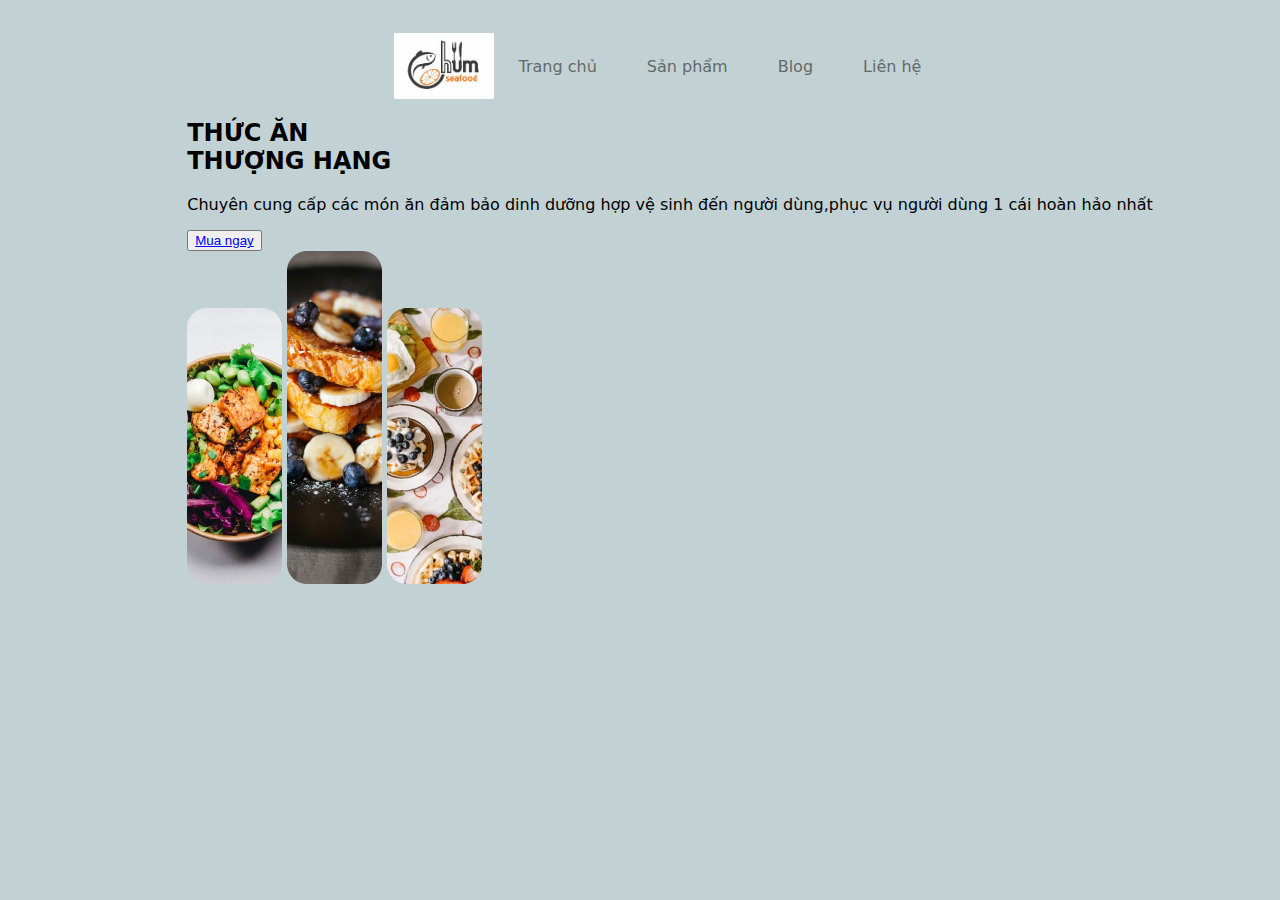
==== index.html @ 9546a409 "CaseStudy" ====
<!DOCTYPE html>
<html lang="en">
<head>
    <meta charset="UTF-8">
    <meta name="viewport" content="width=device-width, initial-scale=1.0">
    <title>Home</title>
    <link rel="stylesheet" href="/style.css">
</head>
<div id="header_fas">
    <div id="menu">
        <img class="logo" src="/OIP.jpg" alt="">
        <div class="item">
            <a href="/home.html">Trang chủ</a>
        </div>
        <div class="item">
            <a href="/index.html">Sản phẩm</a>
        </div>
        <div class="item">
            <a href="/blog.html">Blog</a>
        </div>
        <div class="item">
            <a href="/contact.html">Liên hệ</a>
        </div>
    </div>
<body>
        <div id="banner">
            <div class="box-left">
                <h2>
                    <span>THỨC ĂN</span>
                    <br>
                    <span>THƯỢNG HẠNG</span>
                </h2>
                <p>Chuyên cung cấp các món ăn đảm bảo dinh dưỡng
                    hợp vệ sinh đến người dùng,phục vụ người dùng 1 cái
                    hoàn hảo nhất</p>
                <button><a href="/index.html">Mua ngay</a></button>
            </div>
            <div class="box-right">
                <img src="/img_1.png" alt="">
                <img src="/img_2.png" alt="">
                <img src="/img_3.png" alt="">
            </div>
        </div>
</body>
</html>
---- style.css ----
body{
    background-color: hwb(184 76% 17%);
    font-family: system-ui;
}
.container{
    width: 1000px;
    margin: auto;
    transition: 0.5s; 
}   
/*  */
#header_fas {
  width: 100%; 
  padding:0px 30px;
   margin-top:33px; 
  display: flex;
  flex-direction: column;
  justify-content: space-between;
  align-items: center;    
}
#header_fas .logo{
    display: flex;
    width: 100px; 
    height: auto;
}
#menu {
  list-style:none;
  display: flex;
}
 
 #menu .item {
  margin:0px 25px;
  display: flex;
} 

#menu .item a {
  color:#626A67;
  text-decoration: none;
  display: flex;
  align-items: center;
  
}


/*  */
header{
    display: grid;
    grid-template-columns: 1fr 50px;
    margin-top: 50px;
}
header .shopping{
    position: relative;
    text-align: right;
}
header .shopping img{
    width: 40px;
}
header .shopping span{
    background: red;
    border-radius: 50%;
    display: flex;
    justify-content: center;
    align-items: center;
    color: #fff;
    position: absolute;
    top: -5px;
    left: 80%;
    padding: 3px 10px;
}
.list{
    display: grid;
    grid-template-columns: repeat(3, 1fr);
    column-gap: 20px;
    row-gap: 20px;
    margin-top: 50px;
}
.list .item{
    text-align: center;
    background-color: #DCE0E1;
    padding: 20px;
    box-shadow: 0 50px 50px #757676;
    letter-spacing: 1px;
}
.list .item img{
    width: 90%;
    height: 500px;
    object-fit: cover;
}
.list .item :hover{
margin-top: 2px;

}
.list .item .title{
    font-weight: 600;
}
.list .item .price{
    margin: 10px;
}
.list .item button{
    background-color: #1C1F25;
    color: #fff;
    width: 100%;
    padding: 10px;
}
.list .item button:hover{
    background:orange;
}
.card{
    position: fixed;
    top:0;
    left: 100%;
    width: 500px;
    background-color: #453E3B;
    height: 100vh;
    transition: 0.5s;
}
.active .card{
    left: calc(100% - 500px);
    overflow: scroll;
}
.active .container{
   transform: translateX(-200px);
}
.card h1{
    color: #E8BC0E;
    font-weight: 100;
    margin: 0;
    padding: 0 20px;
    height: 80px;
    display: flex;
    align-items: center;
    
}
.card .checkOut{
    position: absolute;
    bottom: 0;
    width: 100%;
    display: grid;
    grid-template-columns: repeat(2, 1fr);

}
.card .checkOut div{
    background-color: #E8BC0E;
    width: 100%;
    height: 70px;
    display: flex;
    justify-content: center;
    align-items: center;
    font-weight: bold;
    cursor: pointer;
    
}
.card .checkOut div:nth-child(2){
    background-color: #1C1F25;
    color: #fff;
    
}
.listCard li{
    display: grid;
    grid-template-columns: 100px repeat(3, 1fr);
    color: #fff;
    row-gap: 10px;
}
.listCard li div{
    display: flex;
    justify-content: center;
    align-items: center;
}
.listCard li img{
    width: 90%;
}
.listCard li button{
    background-color: #fff5;
    border: none;
}
.listCard .count{
    margin: 0 10px;
    
  }
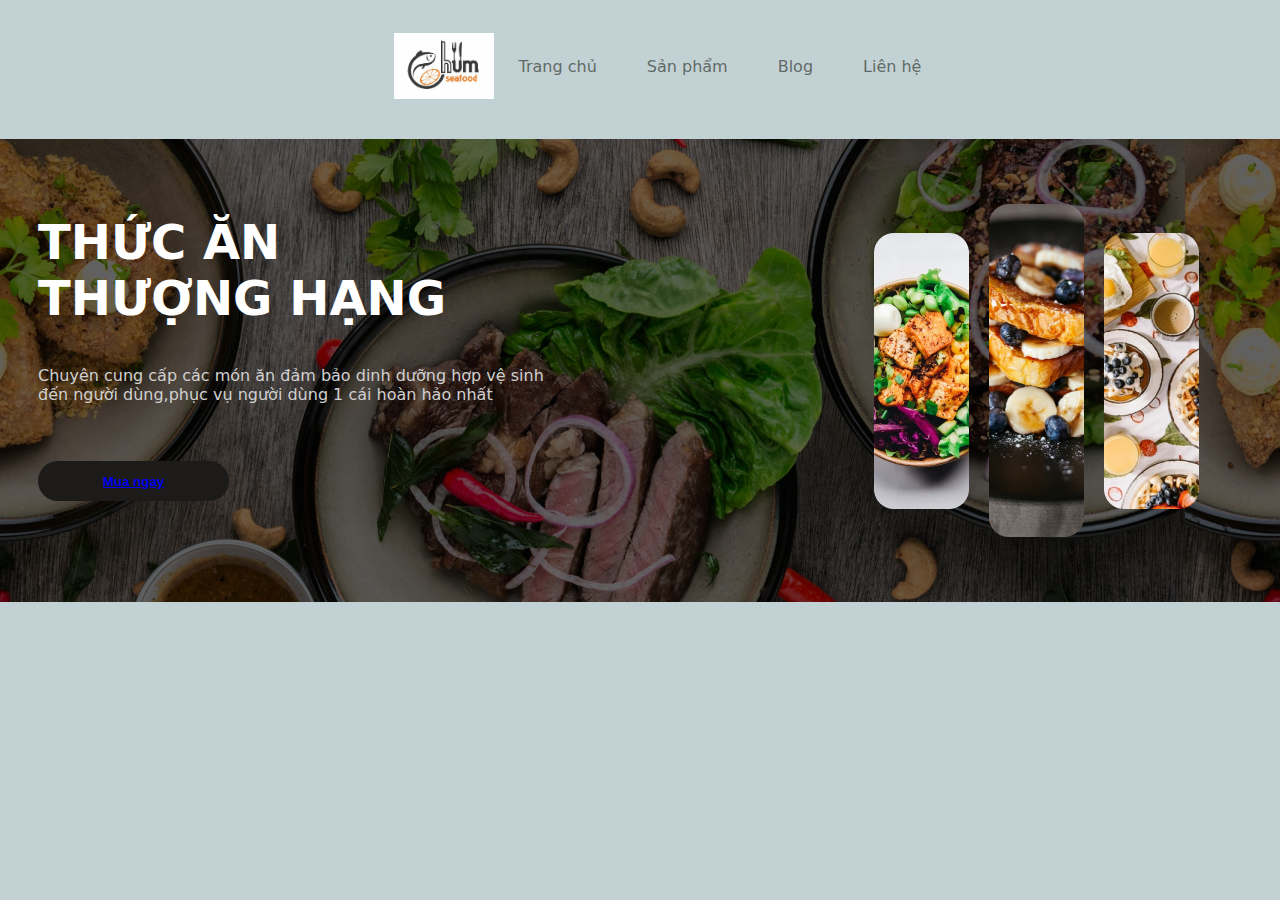
==== commit d1549e46: "CaseStudy" ====
--- a/index.html
+++ b/index.html
@@ -4,22 +4,22 @@
     <meta charset="UTF-8">
     <meta name="viewport" content="width=device-width, initial-scale=1.0">
     <title>Home</title>
-    <link rel="stylesheet" href="/style.css">
+    <link rel="stylesheet" href="./style.css">
 </head>
 <div id="header_fas">
     <div id="menu">
-        <img class="logo" src="/OIP.jpg" alt="">
+        <img class="logo" src="./img/OIP.jpg" alt="">
         <div class="item">
-            <a href="/home.html">Trang chủ</a>
+            <a href="./index.html">Trang chủ</a>
         </div>
         <div class="item">
-            <a href="/index.html">Sản phẩm</a>
+            <a href="./sanpham.html">Sản phẩm</a>
         </div>
         <div class="item">
-            <a href="/blog.html">Blog</a>
+            <a href="./blog.html">Blog</a>
         </div>
         <div class="item">
-            <a href="/contact.html">Liên hệ</a>
+            <a href="./contact.html">Liên hệ</a>
         </div>
     </div>
 <body>
@@ -33,12 +33,12 @@
                 <p>Chuyên cung cấp các món ăn đảm bảo dinh dưỡng
                     hợp vệ sinh đến người dùng,phục vụ người dùng 1 cái
                     hoàn hảo nhất</p>
-                <button><a href="/index.html">Mua ngay</a></button>
+                <button><a href="./sanpham.html">Mua ngay</a></button>
             </div>
             <div class="box-right">
-                <img src="/img_1.png" alt="">
-                <img src="/img_2.png" alt="">
-                <img src="/img_3.png" alt="">
+                <img src="./img/img_1.png" alt="">
+                <img src="./img/img_2.png" alt="">
+                <img src="./img/img_3.png" alt="">
             </div>
         </div>
 </body>
--- a/style.css
+++ b/style.css
@@ -39,6 +39,78 @@
   align-items: center;
   
 }
+#banner {
+    width: 100%;
+    background-image :url("./img/banner.png");
+    height: 463px;
+    margin-top:40px;
+    display: flex;
+    padding:0px 133px;
+    position:relative;
+}
+
+#banner .box-left ,#banner .box-right {
+    width: 50%;
+}
+
+#banner  .box-left h2 {
+    font-size:48px;
+    margin-top:75px;
+    color:#fff;
+}
+
+#banner .box-left p {
+    color:#D0D0D0;
+}
+
+#banner .box-left button {
+    width: 191px;
+    height: 40px;
+    margin-top:41px;
+    background:#1d1a1a;
+    border:none;
+    outline:none;
+    color:#fff;
+    font-weight: bold;
+    border-radius: 20px;
+    transition:0.4s;
+}
+
+#banner .box-left button:hover {
+    background:orange;
+}
+#banner .box-right {
+    padding-left:200px;
+    display: flex;
+    justify-content: center;
+    align-items: center;
+}
+#banner .box-right img {
+    margin:0px 10px;
+    animation :animation 3s infinite linear; 
+}
+#banner .box-right img:nth-child(1)
+{
+    animation-delay: 0.5s;
+}
+#banner .box-right img:nth-child(2)
+{
+    
+    animation-delay: 1s;
+}
+@keyframes animation {
+    0%{
+        transform:translateY(0px);
+    }
+    50%{
+        transform: translateY(-10px);
+    }
+    100%{
+        transform: translateY(0px);
+    }
+    
+}
+
 
 
 /*  */
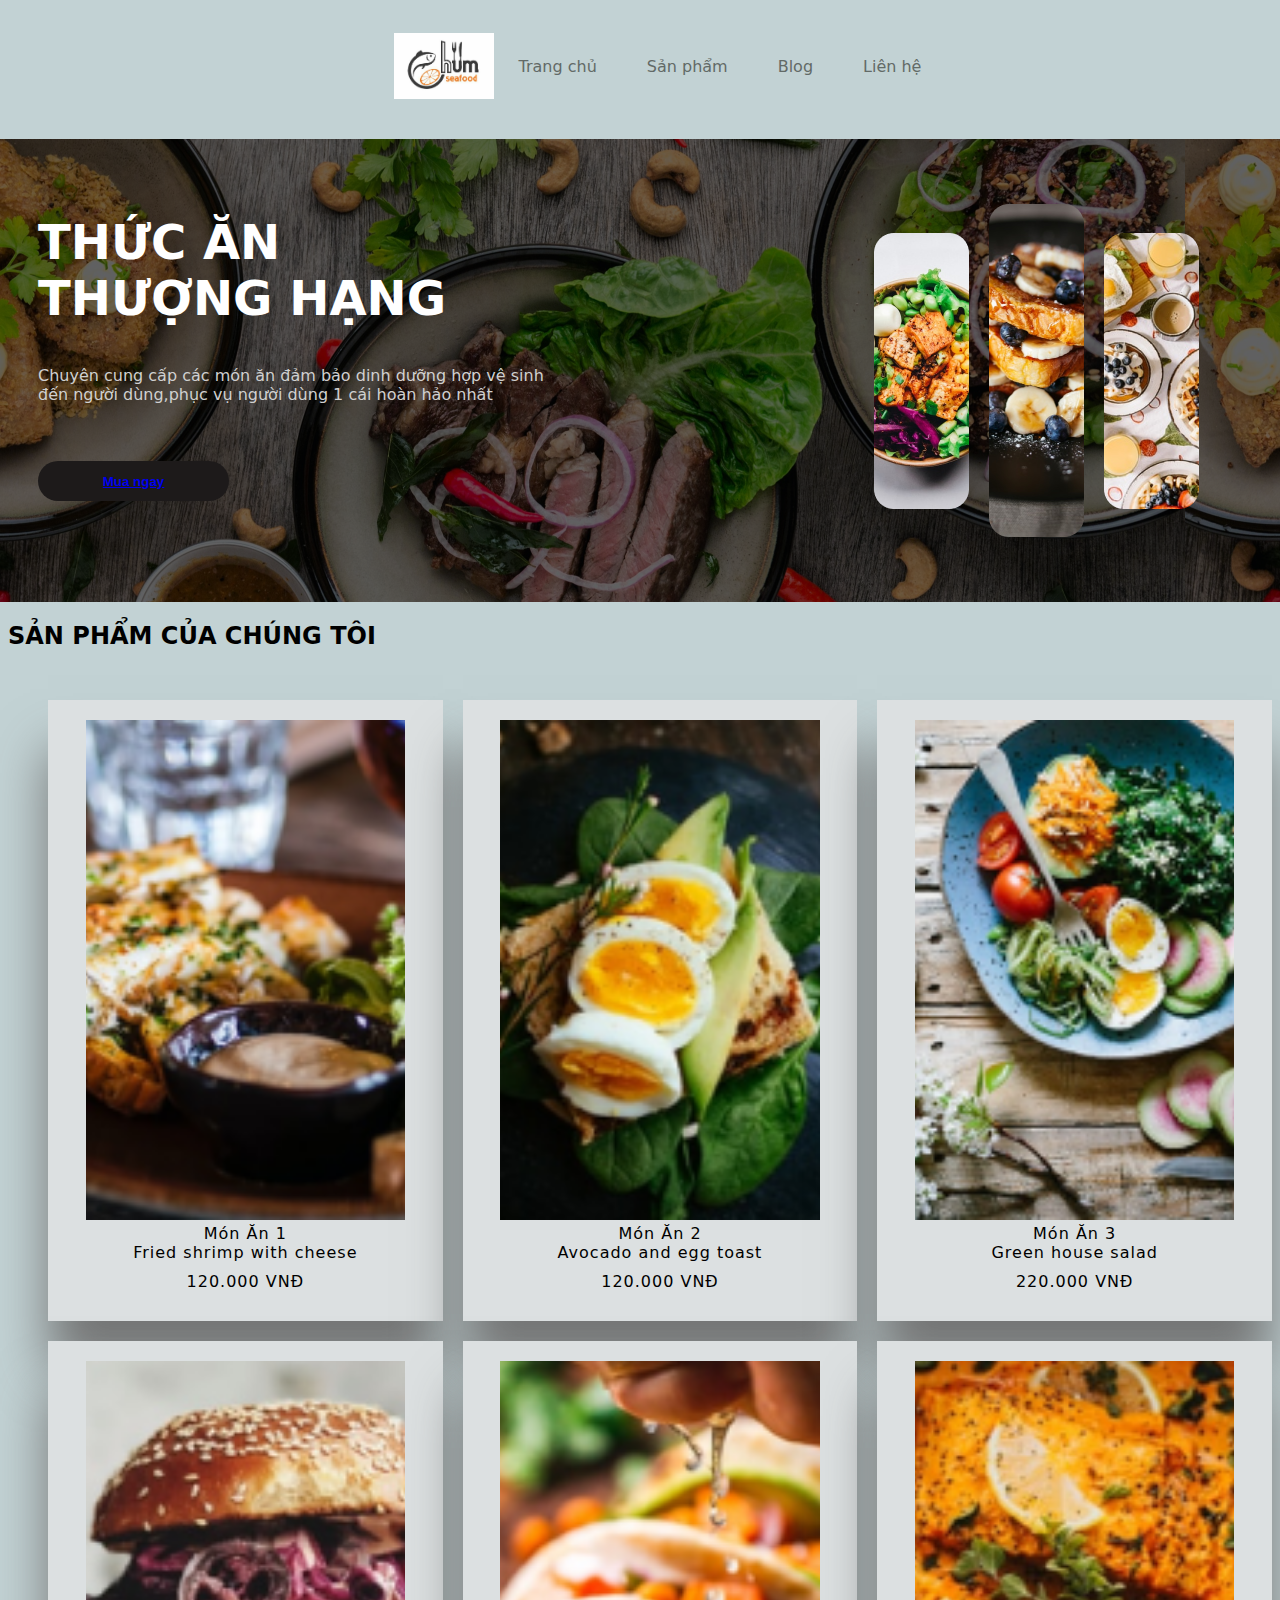
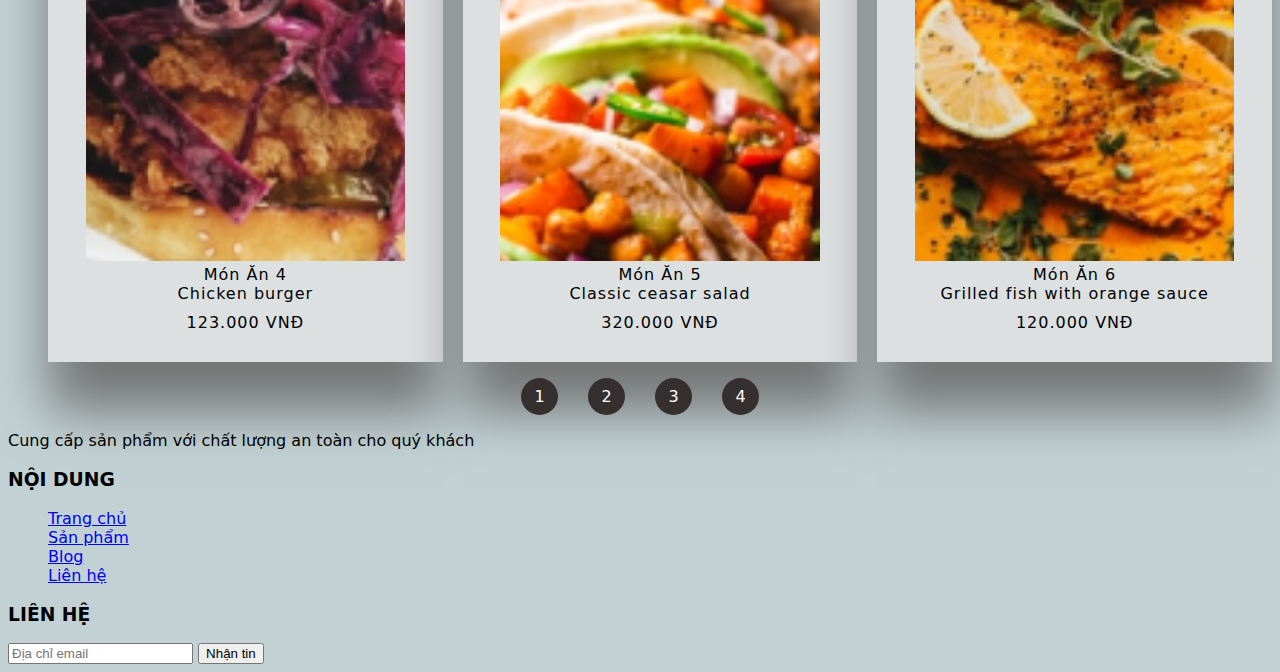
==== commit f432c407: "CaseStudy" ====
--- a/index.html
+++ b/index.html
@@ -41,5 +41,95 @@
                 <img src="./img/img_3.png" alt="">
             </div>
         </div>
+    </div>
+        <h2>SẢN PHẨM CỦA CHÚNG TÔI</h2>
+        <ul class="list">
+            <div class="item">
+                <a href="./sanpham.html"><img src="./img/product_1.png" alt=""></a>
+                <div class="name">Món Ăn 1</div>
+                <div class="desc">Fried shrimp with cheese</div>
+                <div class="price">120.000 VNĐ</div>
+            </div>
+
+
+            <div class="item">
+                <a href="./sanpham.html"><img src="./img/product_2.png" alt=""></a>
+                <div class="name">Món Ăn 2</div>
+                <div class="desc">Avocado and egg toast</div>
+                <div class="price">120.000 VNĐ</div>
+            </div>
+
+
+            <div class="item">
+                <a href="./sanpham.html"><img src="./img/product_3.png" alt=""></a>
+                <div class="name">Món Ăn 3</div>
+                <div class="desc">Green house salad</div>
+                <div class="price">220.000 VNĐ</div>
+            </div>
+            <div class="item">
+                <a href="./sanpham.html"><img src="./img/product_4.png" alt=""></a>
+                <div class="name">Món Ăn 4</div>
+                <div class="desc">Chicken burger</div>
+                <div class="price">123.000 VNĐ</div>
+            </div>
+
+            <div class="item">
+                <a href="./sanpham.html"><img src="./img/product_5.png" alt=""></a>
+                <div class="name">Món Ăn 5</div>
+                <div class="desc">Classic ceasar salad</div>
+                <div class="price">320.000 VNĐ</div>
+            </div>
+
+            <div class="item">
+                <a href="./sanpham.html"><img src="./img/product_6.png" alt=""></a>
+                <div class="name">Món Ăn 6</div>
+                <div class="desc">Grilled fish with orange sauce</div>
+                <div class="price">120.000 VNĐ</div>
+                </div>
+        </ul>
+        <div class="list-page">
+            <div class="item">
+                <a href="">1</a>
+            </div>
+            <div class="item">
+                <a href="">2</a>
+            </div>
+            <div class="item">
+                <a href="">3</a>
+            </div>
+            <div class="item">
+                <a href="">4</a>
+            </div>
+        </div>
+    </div>
+    <div id="footer">
+            <p>Cung cấp sản phẩm với chất lượng an toàn cho quý khách</p>
+        </div>
+        <div class="box">
+            <h3>NỘI DUNG</h3>
+            <ul class="quick-menu">
+                <div class="item">
+                    <a href="./index.html">Trang chủ</a>
+                </div>
+                <div class="item">
+                    <a href="./sanpham.html">Sản phẩm</a>
+                </div>
+                <div class="item">
+                    <a href="./blog.html">Blog</a>
+                </div>
+                <div class="item">
+                    <a href="./contact.html">Liên hệ</a>
+                </div>
+            </ul>
+        </div>
+        <div class="box">
+            <h3>LIÊN HỆ</h3>
+            <form action="">
+                <input type="text" placeholder="Địa chỉ email">
+                <button>Nhận tin</button>
+            </form>
+        </div>
+    </div>
+</div>
 </body>
 </html>--- a/style.css
+++ b/style.css
@@ -247,4 +247,30 @@
 .listCard .count{
     margin: 0 10px;
     
-  }+  }
+  .list-page {
+    width: 50%;
+    margin:0px auto;
+}
+
+.list-page {
+    display: flex;
+    list-style: none;
+    justify-content: center;
+    align-items: center;
+}
+
+.list-page .item {
+    margin:0px 15px;
+    width: 37px;
+    height: 37px;
+    background:#362f2f;
+    border-radius: 50%;
+    display: flex;
+    justify-content: center;
+    align-items: center;
+}
+.list-page .item a {
+    color:#fff;
+    text-decoration: none;
+}